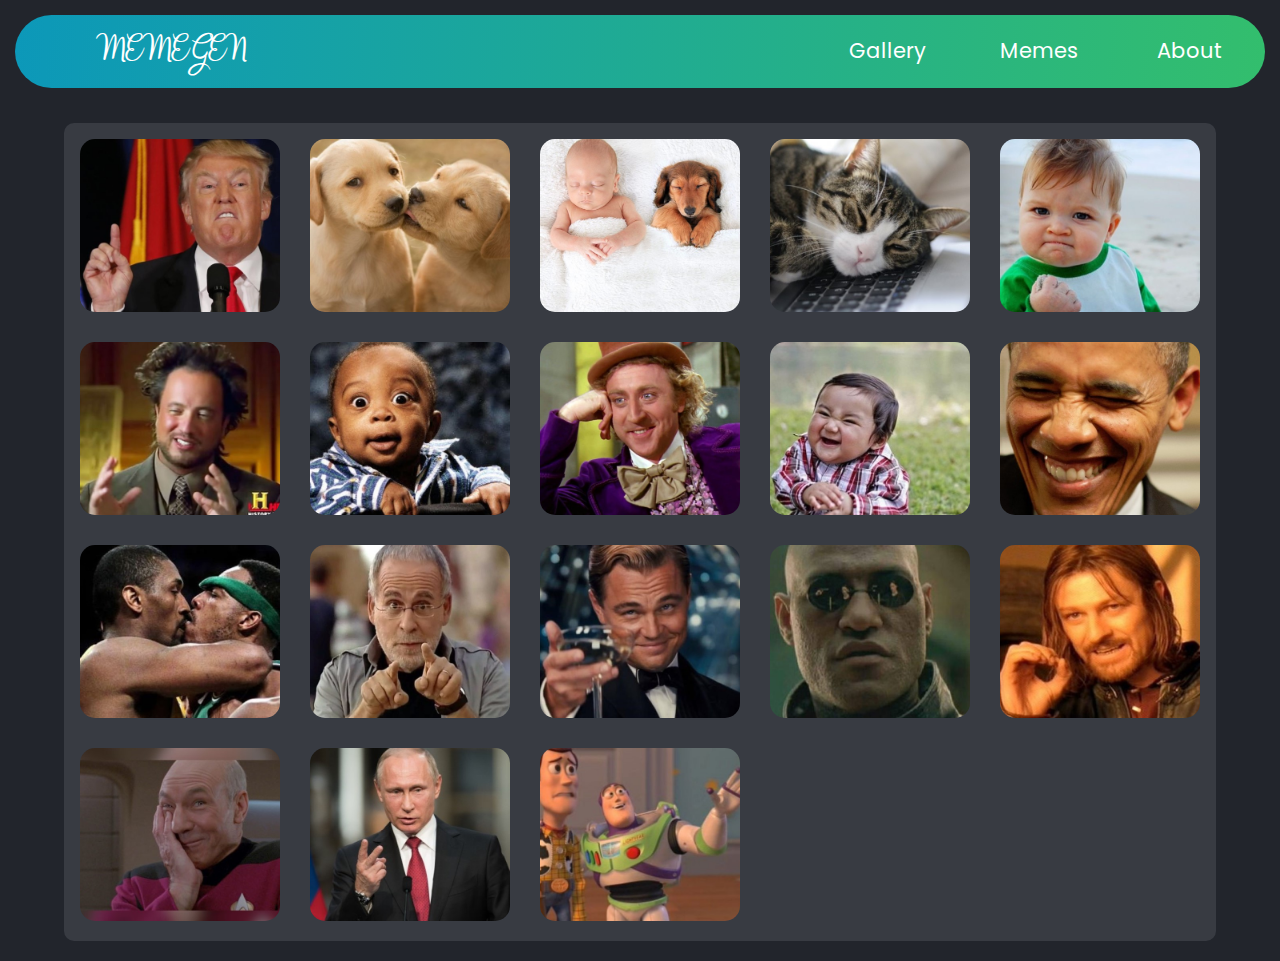
==== index.html @ a35aaf71 "Responsive design" ====
<!DOCTYPE html>
<html lang="en">

<head>
    <meta charset="UTF-8">
    <meta name="viewport" content="width=device-width, initial-scale=1.0">
    <link rel="stylesheet" href="css/style.css">
    <title>Best Meme Generator</title>
</head>

<body onload="onInit()">
    <header>
        <div class="container header-container flex space-between">
            <div class="logo flex">
                MEMEGEN
            </div>
            <button class="hamburger-sign" onclick="toggleMenu()" hidden>☰</button>
            <div class="screen" onclick="toggleMenu()"></div>

            <nav id="nav-menu" class="nav-menu-container">
                <ul class="main-nav clean-list flex">
                    <li>
                        <a href="#gallery">Gallery</a>
                    </li>
                    <li>
                        <a href="#memes">Memes</a>
                    </li>
                    <li>
                        <a href="#about">About</a>
                    </li>
                </ul>
            </nav>
        </div>
    </header>

    <main class="main-section flex align-center">
        <!-- Gallery -->
        <section class="images images-grid" id="gallery">
            <div class="images-grid-container grid-container grid">
            </div>
        </section>

        <!-- Meme Editor -->
        <section class="editor-container" id="editor">
            <div class="editor flex">
                <div class="canvas-container">
                    <canvas id="my-canvas" height="450" width="450"></canvas>
                </div>
                <div class="control-btns-container grid">
                    <label for="user-text"></label>
                    <input type="text" id="user-text" name="user-text" placeholder="Write your text here" required
                        oninput="onUserTextInput(this.value)" />
                    <button class="icon increase-text-icon" onclick="onChangeFontSize(2)"><img
                            src="./icons/increase font - icon.png" /></button>
                    <button class="icon decrease-text-icon" onclick="onChangeFontSize(-2)"><img
                            src="./icons/decrease font - icon.png" /></button>
                    <button class="icon down-arrow-icon" onclick="onChangeTextPosY(3)"><img
                            src="./imgs/down-arrow.svg"></button>
                    <button class="icon up-arrow-icon" onclick="onChangeTextPosY(-3)"><img
                            src="./imgs/long-arrow-pointing-up.svg"></button>
                    <button class="icon switch-line-icon" onclick="onSwitchLine()"><img
                            src="./icons/up-and-down-opposite-double-arrows-side-by-side.png"></button>
                    <button class="icon delete-line-icon" onclick="onDeleteLine()"><img
                            src="./icons/trash.png"></button>
                    <button class="icon add-line-icon" onclick="onAddLine()"><img src="./icons/add.png"></button>
                    <button class="icon download-icon" onclick="onDownloadImg()"><a><img
                                src="./imgs/download.svg"></a></button>
                    <button class="icon save-icon" onclick="onSaveMeme()"><a><img src="./imgs/save.svg"></a></button>
                    <!-- 
                    <label for="text-color"><img src="./icons/paint-board-and-brush.png"></label>
                    <input type="color" id="text-color" name="text-color" onchange="onChangeTextColor(this.value)" /> -->

                    <!-- <button class="icon text-color-icon"><label for="text-color" onclick="onClickTextColorPallete()">
                            <img src="./icons/paint-board-and-brush.png"></label></button>
                    <input type="color" id="text-color" name="text-color" class="hide"
                        onchange="onChangeTextColor(this.value)" /> -->

                    <!-- <button class="icon text-color-icon"><label for="text-color" onclick="onClickingColorPallete()"><img
                                src="./icons/paint-board-and-brush.png"></label>
                        <input type="color" id="text-color" name="text-color" value="#ffffff" class="hide"
                            onchange="onChangeTextColor(this.value)" /></button> -->

                </div>
        </section>

        <!-- Saved Memes -->
        <section class="images images-grid" id="memes">
        </section>

        <!-- About -->
        <section id="about">
            <div class="about-card">
                <div class="team-member">
                    <img class="about-image" src="./imgs/me.jpg">
                    <h4>Shimrit Herbst</h4>
                    <p class="title">Projects Manager</p>
                </div>
            </div>
            <div class="flex align-center">
                <p class="about-description">This is my story... </br>
                    I have managed 8 team members, integrated programmers, statisticians
                    and medical writers. During this period I had to ensure compliance with client requirements and
                    business needs
                    as well as to ensure client satisfaction. I worked directly with clients to ensure deliverables
                    fall within
                    the client scope and budget, ensuring they adhere to quality standards. Starting from the scope
                    of work and
                    budget phase, to requirements and planning (protocol writing, sample size calculations,
                    statistical rationale,
                    project management plan, CRF and database design) through the execution (organizing and
                    participating in
                    client meetings, ongoing monitoring and training before and during the study until a database is
                    closed/locked), until the final statistical/clinical report of a clinical study. Lead several
                    projects
                    simultaneously, and worked with several EDC (Electronic data capture) systems.
                </p>
            </div>
            </div>
        </section>
    </main>

    <footer>
        <section class="container">
            <small>© Coding Academy 2020 - Shimrit Herbst</small>
        </section>
    </footer>

    <script src="./js/services/storage-service.js"></script>
    <script src="./js/services/gallery-service.js"></script>
    <script src="./js/services/meme-service.js"></script>
    <script src="./js/controller.js"></script>
</body>

</html>
---- css/style.css ----
@font-face {
    font-family: 'Poppins';
    src: url('../fonts/Poppins-Regular.ttf');
}

@font-face {
    font-family: 'Countryside';
    src: url('../fonts/Countryside\ Personal\ Use.ttf');
}

body {
    margin: 0;
    background-color: #22252c;
}


.hide {
    display: none;
}

.grid {
    display: grid;
}

img {
    height: 100%;
    width: 100%;
    object-fit: cover;
}

/* Layout */

.header-container {
    height: 73px;
    background-color: #5970c1;
    font-family: Poppins;
    font-size: 1.312rem;
    background-image: linear-gradient(-86deg, #33be6d 0%, #0c98b9 100%);
    border-radius: 80px;
    margin: 15px;
}

.main-section {
    font-family: Impact, Haettenschweiler, 'Arial Narrow Bold', sans-serif;
}

section {
    display: none;
}

section:target {
    display: block;
}

/* Components */

/* Header */

.container .logo {
    display: flex;
    align-items: center;
    font-family: Countryside;
    font-size: 1.375rem;
    color: white;
    padding-inline-start: 5.062rem;
}

.header-container .main-nav a {
    display: flex;
    justify-content: center;
    align-items: center;
    /* height: 130px; */
    width: 111px;
    border-radius: 15px;
    margin: 20px;
    text-decoration: none;
    color: white;
    font-weight: 500;
}

.header-container .main-nav a:hover {
    background-color: white;
    color: #21ac91;
}

.header-container .main-nav a:active,
.header-container .main-nav a:focus {
    background-color: white;
    color: #21ac91;
    box-shadow: 0 0 #1d1d1d, inset 0 -6px 0 white;
}

.toggle-menu-btn {
    background: none;
    border: none;
    color: #fff;
    font-size: 1.75rem;
    padding: 20px;
    display: none;
}

.toggle-menu-screen {
    display: none;
    position: fixed;
    width: 100vw;
    height: 100vh;
    left: 0;
    top: 0;
    background: rgba(42, 42, 42, 0.6);
    z-index: 100;
    opacity: 0;
    visibility: hidden;
    cursor: pointer;
    transition: opacity .5s;
}

.open .toggle-menu-screen {
    visibility: visible;
    opacity: 1;
}

.fa {
    display: inline-block;
    font-family: fontawesome;
    font-size: inherit;
    text-rendering: auto;
    -webkit-font-smoothing: antialiased;
    -moz-osx-font-smoothing: grayscale;
}

/* Footer*/

footer {
    font-family: Poppins;
    position: fixed;
    left: 0;
    bottom: 0;
    width: 100%;
    /* height: 60px; */
    background-color: lightgray;
    color: black;
    text-align: center;
}

/* Main */

.main-section {
    width: 100%;
    height: 100%;
}

/* Images-Gallery */

.images-grid {
    /* display: flex; */
    background-color: #383b42;
    border-radius: 10px;
    margin: 20px auto;
}

.grid-container {
    grid-template-columns: repeat(5, 1fr);
    grid-auto-rows: 1fr;
    grid-column-gap: 30px;
    grid-row-gap: 26px;
    margin: 16px;
}

.main-section .grid-container .img {
    cursor: pointer;
    width: 200px;
    height: 173px;
    object-fit: cover;
    border-radius: 15px;
    grid-column: span 1;
    grid-row: span 1;
}

.main-section .images-grid-container .img:hover {
    box-shadow: 9px 10px 35px -5px rgba(255, 255, 255, 1);
}

/* Editor-Canvas */

.editor-container {
    width: fit-content;
    height: fit-content;
    margin: 15px auto;
    /* background-color: #383b42; */
    border-radius: 10px;
}

.control-btns-container {
    grid-template-columns: repeat(7, 1fr);
    grid-template-rows: repeat(6, 1fr);
    gap: 1.725rem;
    margin: 0 22px;
    background-color: #383b42;
    border-radius: 30px;
    padding-top: 10px;
    height: 452px;
}

#user-text {
    grid-column: 2 / 7;
    grid-row: 1 / 1;
    padding: 10px;
    font-size: 1rem;
    text-align: center;
    height: 1.8rem;
    border-radius: 28px;
    align-self: center;
}

.control-btns-container .icon {
    height: 2.5rem;
    width: 2.5rem;
    border-radius: 10px;
    cursor: pointer;
    align-self: center;
    justify-self: center;
}

.control-btns-container .increase-text-icon {
    grid-column: 3 / span 1;
    grid-row: 3 / span 1;
}

.control-btns-container .decrease-text-icon {
    grid-column: 4 / span 1;
    grid-row: 3 / span 1;
}

.control-btns-container .down-arrow-icon {
    grid-column: 3 / span 1;
    grid-row: 4 / span 1;
}

.control-btns-container .up-arrow-icon {
    grid-column: 4 / span 1;
    grid-row: 4 / span 1;
}

.control-btns-container .switch-line-icon {
    background-image: linear-gradient(-38deg, #66c4dc 0%, #40b1ce 50%, #0c98bb 100%);
    grid-column: 3 / span 1;
    grid-row: 2 / span 1;
    color: white;
}

.control-btns-container .delete-line-icon {
    background-image: linear-gradient(-38deg, #cf1d37 0%, #cf1d37 1%, #f05036 100%);
    grid-column: 5 / span 1;
    grid-row: 2 / span 1;
}

.control-btns-container .add-line-icon {
    background-image: linear-gradient(-38deg, #42eb5c 0%, #37b34a 100%);
    grid-column: 4 / span 1;
    grid-row: 2 / span 1;
}

.control-btns-container .download-icon {
    background-color: #8f44bb;
    grid-column: 3 / span 1;
    grid-row: 5 / span 1;
}

.control-btns-container .save-icon {
    background-color: #1e7cd3;
    grid-column: 4 / span 1;
    grid-row: 5 / span 1;
}

.control-btns-container .text-color-icon {
    grid-column: 5 / span 1;
    grid-row: 3 / span 1;
}

.editor-container .control-btns-container img {
    width: 1.25rem;
    height: 1.25rem;
}

#my-canvas {
    border-radius: 30px;
    border: 6px solid rgba(235, 238, 243, 0.09);
    margin: 0 22px;
}

/* About */

#about {
    color: white;
    background-color: #383b42;
    font-family: Poppins;
    font-size: 1.312rem;
    text-align: center;
    width: 50%;
    margin: 20px auto;
    border-radius: 14px;
}

.about-image {
    width: 15rem;
    height: 15rem;
    border-radius: 50%;
}

.about-card .team-member h4 {
    margin-bottom: 0;
    font-size: 1.6rem;
}

.about-card .team-member title {
    margin-top: 0;
}

#about .about-description {
    width: 41.875rem;
}

/*screen*/

.screen {
    position: fixed;
    width: 100%;
    height: 100%;
    top: 68px;
    left: 0;
    background-color: #e1e0e0;
    opacity: 0.7;
    cursor: pointer;
    visibility: hidden;
    transition: opacity .8s;
}

body.menu-open .screen {
    visibility: visible;
    opacity: 0.7;
}

/* Saved Meme Gallery */

#memes {
    color: white;
    text-align: center;
    font-family: Poppins;
    font-size: 1.312rem;
}

#memes .memes-grid-container img {
    height: 250px;
    width: 250px;
    cursor: auto;
}

/* Helpers */

/* flex helpers */

.flex {
    display: flex;
}

.flex.space-between {
    justify-content: space-between;
}

.flex.align-center {
    align-items: center;
    justify-content: center;
}

/* list-helpers */

.clean-list {
    list-style-type: none;
    margin: 0;
    padding: 0;
}

@media (max-width: 520px) {
    .container .logo {
        padding-inline-start: 0.6rem;
    }

    .hamburger-sign {
        display: block;
        width: 50px;
        height: 50px;
        font-size: 1.062rem;
        border-radius: 50%;
        position: absolute;
        right: 15px;
        top: 7px;
    }

    .header-container {
        height: 70px;
        width: 100%;
        margin: 0;
        margin-bottom: 17px;
        border-radius: 0;
    }

    .header-container .main-nav {
        z-index: 1;
        background-image: linear-gradient(-86deg, #33be6d 0%, #0c98b9 100%);
        position: fixed;
        flex-direction: column;
        top: 68px;
        right: 0;
        width: 100%;
        text-align: center;
        transform: translateY(-180%);
        transition: transform .8s;
    }

    body.menu-open .main-nav {
        transform: translateX(0);
        transition: transform .8s;
    }

    .header-container .main-nav a {
        color: black;
        font-size: 1.8rem;
        width: 90%;
        box-shadow: 2px 6px 21px -2px rgba(0, 0, 0, 0.75);
        border-top: 2px solid white;
        border-bottom: 2px solid white;
    }

    .header-container .main-nav a:first-child {
        border-bottom: none;
        border-top: 2px solid white;
    }

    .header-container .main-nav a:last-child {
        border-top: none;
    }

    .header-container .main-nav a:hover {
        color: grey;
        box-shadow: none;
        background-color: rgba(229, 229, 229, 0.56);
    }

    .main-section .grid-container .img {
        width: 200px;
        height: 200px;
        object-fit: cover;
        border-radius: 15px;
        align-self: center;
        justify-self: center;
    }

    .grid-container {
        grid-template-columns: repeat(2, 1fr);
        grid-auto-rows: 1fr;
        padding: 10px;
    }

    .editor-container .editor {
        flex-direction: column;
        text-align: center;
    }

    .control-btns-container {
        width: 100vw;
        grid-template-rows: repeat(5, 1fr);
        gap: 0;
    }

    #my-canvas {
        width: 90vw;
    }
}

@media (max-width: 420px) {
    .grid-container {
        grid-template-columns: repeat(auto-fit, minmax(200px, 1fr));
    }

    .header-container .main-nav {
        top: 58px;
        right: 0;
        /* height: 28vh; */
        width: 100%;
        text-align: center;
        transform: translateY(-180%);
        transition: transform .8s;
    }

    #about {
        font-size: 1.312rem;
        width: 80%;
    }
}
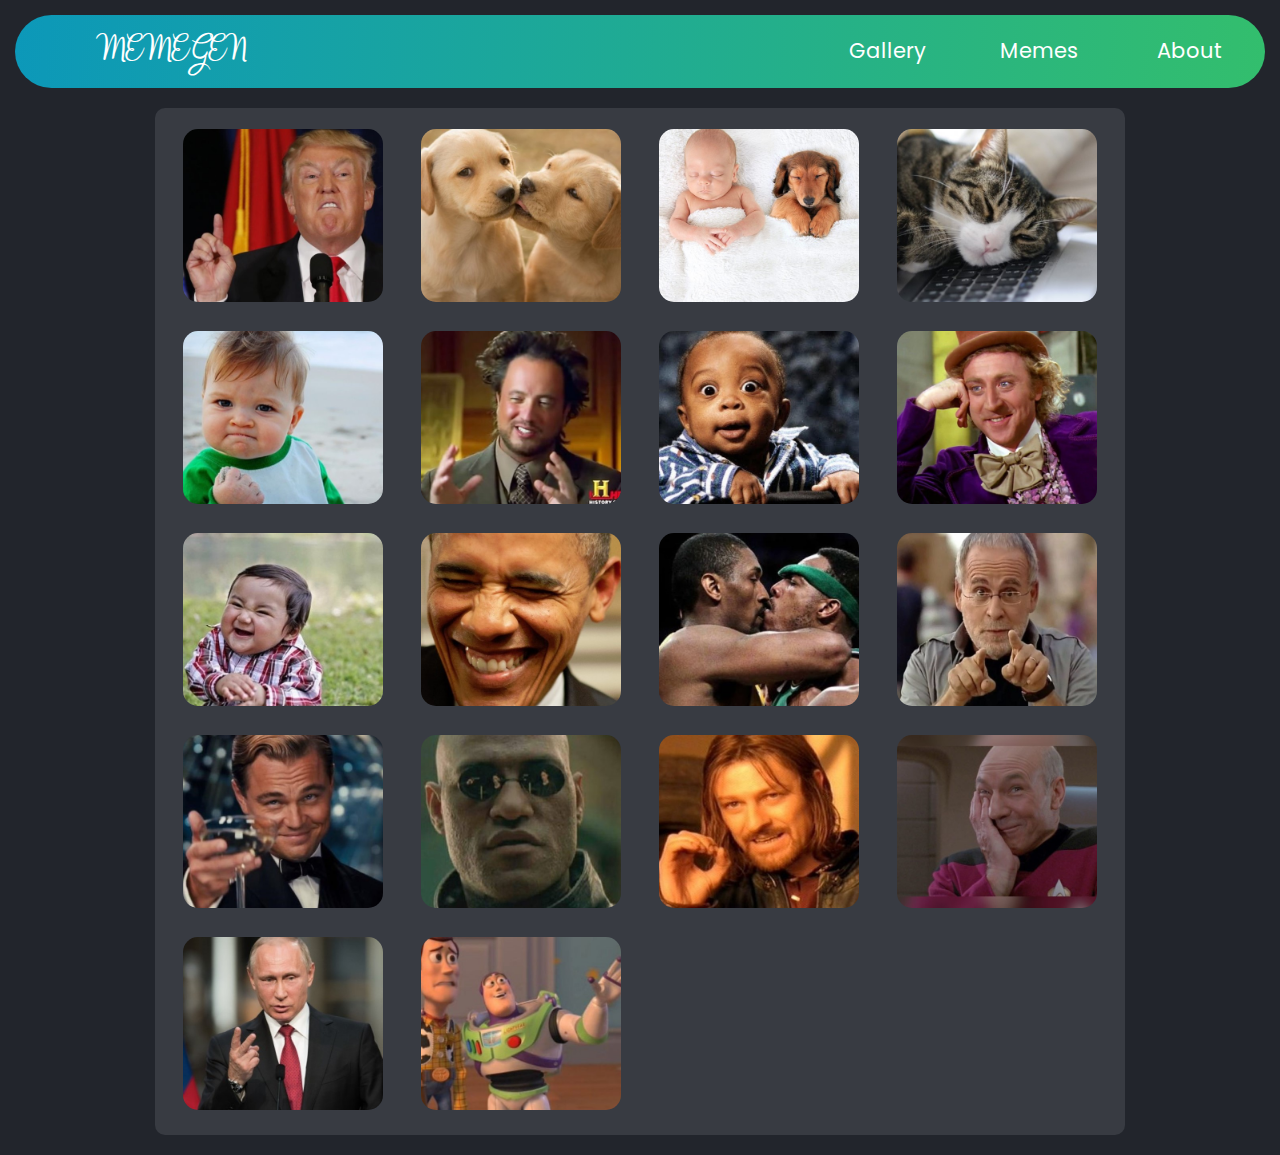
==== commit dc03cd6b: "Fix gallery grid responsiveness and editor grid" ====
--- a/index.html
+++ b/index.html
@@ -20,20 +20,20 @@
             <nav id="nav-menu" class="nav-menu-container">
                 <ul class="main-nav clean-list flex">
                     <li>
-                        <a href="#gallery">Gallery</a>
+                        <a href="#gallery" onclick="toggleMenu()">Gallery</a>
                     </li>
                     <li>
-                        <a href="#memes">Memes</a>
+                        <a href="#memes" onclick="toggleMenu()">Memes</a>
                     </li>
                     <li>
-                        <a href="#about">About</a>
+                        <a href="#about" onclick="toggleMenu()">About</a>
                     </li>
                 </ul>
             </nav>
         </div>
     </header>
 
-    <main class="main-section flex align-center">
+    <main class="main-section align-center">
         <!-- Gallery -->
         <section class="images images-grid" id="gallery">
             <div class="images-grid-container grid-container grid">
@@ -50,36 +50,46 @@
                     <label for="user-text"></label>
                     <input type="text" id="user-text" name="user-text" placeholder="Write your text here" required
                         oninput="onUserTextInput(this.value)" />
-                    <button class="icon increase-text-icon" onclick="onChangeFontSize(2)"><img
+
+                    <button class="icon increase-text-icon" title="Increase font size" onclick="onChangeFontSize(2)"><img
                             src="./icons/increase font - icon.png" /></button>
-                    <button class="icon decrease-text-icon" onclick="onChangeFontSize(-2)"><img
+
+                    <button class="icon decrease-text-icon" title="Decrease font size" onclick="onChangeFontSize(-2)"><img
                             src="./icons/decrease font - icon.png" /></button>
-                    <button class="icon down-arrow-icon" onclick="onChangeTextPosY(3)"><img
+
+                    <button class="icon down-arrow-icon" title="Move line down" onclick="onChangeTextPosY(3)"><img
                             src="./imgs/down-arrow.svg"></button>
-                    <button class="icon up-arrow-icon" onclick="onChangeTextPosY(-3)"><img
+
+                    <button class="icon up-arrow-icon" title="Move line up" onclick="onChangeTextPosY(-3)"><img
                             src="./imgs/long-arrow-pointing-up.svg"></button>
-                    <button class="icon switch-line-icon" onclick="onSwitchLine()"><img
+
+                    <button class="icon switch-line-icon" title="Switch to select other line" onclick="onSwitchLine()"><img
                             src="./icons/up-and-down-opposite-double-arrows-side-by-side.png"></button>
-                    <button class="icon delete-line-icon" onclick="onDeleteLine()"><img
+
+                    <button class="icon delete-line-icon" title="Delete line" onclick="onDeleteLine()"><img
                             src="./icons/trash.png"></button>
-                    <button class="icon add-line-icon" onclick="onAddLine()"><img src="./icons/add.png"></button>
-                    <button class="icon download-icon" onclick="onDownloadImg()"><a><img
+
+                    <button class="icon add-line-icon" title="Add new line" onclick="onAddLine()"><img src="./icons/add.png"></button>
+
+                    <button class="icon download-icon" title="Download" onclick="onDownloadImg()"><a><img
                                 src="./imgs/download.svg"></a></button>
-                    <button class="icon save-icon" onclick="onSaveMeme()"><a><img src="./imgs/save.svg"></a></button>
-                    <!-- 
-                    <label for="text-color"><img src="./icons/paint-board-and-brush.png"></label>
-                    <input type="color" id="text-color" name="text-color" onchange="onChangeTextColor(this.value)" /> -->
 
-                    <!-- <button class="icon text-color-icon"><label for="text-color" onclick="onClickTextColorPallete()">
-                            <img src="./icons/paint-board-and-brush.png"></label></button>
-                    <input type="color" id="text-color" name="text-color" class="hide"
-                        onchange="onChangeTextColor(this.value)" /> -->
+                    <button class="icon save-icon" title="Save" onclick="onSaveMeme()"><a><img src="./imgs/save.svg"></a></button>
 
-                    <!-- <button class="icon text-color-icon"><label for="text-color" onclick="onClickingColorPallete()"><img
-                                src="./icons/paint-board-and-brush.png"></label>
-                        <input type="color" id="text-color" name="text-color" value="#ffffff" class="hide"
-                            onchange="onChangeTextColor(this.value)" /></button> -->
+                    <button class="icon align-left-icon" title="Align left" onclick="onChangeAlign('left')"><img
+                            src="./icons/align-to-left.png" /></button>
 
+                    <button class="icon align-center-icon" title="Align center" onclick="onChangeAlign('center')"><img
+                            src="./icons/center-text-alignment.png" /></button>
+
+                    <button class="icon align-right-icon" title="Align right" onclick="onChangeAlign('right')"><img
+                            src="./icons/align-to-right.png" /></button>
+
+                    <input class="icon stroke-color-icon" title="Outline color" type="color" id="stroke-color" name="stroke-color"
+                        oninput="onChangeStrokeColor(this.value)" value="#000000" />
+
+                    <input class="icon fill-color-icon" title="Text color" type="color" id="fill-color" name="fill-color"
+                        oninput="onChangeFillColor(this.value)" value="#ffffff" />
                 </div>
         </section>
 
@@ -131,4 +141,4 @@
     <script src="./js/controller.js"></script>
 </body>
 
-</html>+</html>
--- a/css/style.css
+++ b/css/style.css
@@ -42,6 +42,7 @@
 
 .main-section {
     font-family: Impact, Haettenschweiler, 'Arial Narrow Bold', sans-serif;
+    margin: auto;
 }
 
 section {
@@ -69,7 +70,6 @@
     display: flex;
     justify-content: center;
     align-items: center;
-    /* height: 130px; */
     width: 111px;
     border-radius: 15px;
     margin: 20px;
@@ -136,7 +136,6 @@
     left: 0;
     bottom: 0;
     width: 100%;
-    /* height: 60px; */
     background-color: lightgray;
     color: black;
     text-align: center;
@@ -152,18 +151,22 @@
 /* Images-Gallery */
 
 .images-grid {
-    /* display: flex; */
     background-color: #383b42;
     border-radius: 10px;
     margin: 20px auto;
+    padding: 5px;
+    max-width: 75%;
 }
 
 .grid-container {
-    grid-template-columns: repeat(5, 1fr);
-    grid-auto-rows: 1fr;
-    grid-column-gap: 30px;
-    grid-row-gap: 26px;
+    grid-template-columns: repeat(auto-fit, minmax(200px, 1fr));
+    grid-column-gap: 1.562rem;
+    grid-row-gap: 1.562rem;
     margin: 16px;
+}
+
+.main-section .grid-container a {
+    justify-self: center;
 }
 
 .main-section .grid-container .img {
@@ -186,23 +189,22 @@
     width: fit-content;
     height: fit-content;
     margin: 15px auto;
-    /* background-color: #383b42; */
     border-radius: 10px;
 }
 
 .control-btns-container {
-    grid-template-columns: repeat(7, 1fr);
-    grid-template-rows: repeat(6, 1fr);
-    gap: 1.725rem;
+    grid-template-columns: repeat(4, 1fr);
+    grid-template-rows: repeat(5, 1fr);
+    gap: 0.5rem;
     margin: 0 22px;
     background-color: #383b42;
     border-radius: 30px;
-    padding-top: 10px;
-    height: 452px;
+    padding: 0 1.1rem;
+    flex: 1;
 }
 
 #user-text {
-    grid-column: 2 / 7;
+    grid-column: span 5;
     grid-row: 1 / 1;
     padding: 10px;
     font-size: 1rem;
@@ -210,89 +212,112 @@
     height: 1.8rem;
     border-radius: 28px;
     align-self: center;
+    margin: 0 10px;
 }
 
 .control-btns-container .icon {
-    height: 2.5rem;
-    width: 2.5rem;
+    height: 3rem;
+    width: 3rem;
     border-radius: 10px;
     cursor: pointer;
-    align-self: center;
+    /* align-self: center; */
     justify-self: center;
 }
 
+.control-btns-container .switch-line-icon {
+    background-image: linear-gradient(-38deg, #66c4dc 0%, #40b1ce 50%, #0c98bb 100%);
+    grid-column: 2 / span 1;
+    grid-row: 2 / span 1;
+    color: white;
+}
+
+.control-btns-container .add-line-icon {
+    background-image: linear-gradient(-38deg, #42eb5c 0%, #37b34a 100%);
+    grid-column: 3 / span 1;
+    grid-row: 2 / span 1;
+}
+
+.control-btns-container .delete-line-icon {
+    background-image: linear-gradient(-38deg, #cf1d37 0%, #cf1d37 1%, #f05036 100%);
+    grid-column: 4 / span 1;
+    grid-row: 2 / span 1;
+}
+
 .control-btns-container .increase-text-icon {
+    grid-column: 1 / span 1;
+    grid-row: 3 / span 1;
+}
+
+.control-btns-container .decrease-text-icon {
+    grid-column: 2 / span 1;
+    grid-row: 3 / span 1;
+}
+
+.control-btns-container .align-left-icon {
     grid-column: 3 / span 1;
     grid-row: 3 / span 1;
 }
 
-.control-btns-container .decrease-text-icon {
+.control-btns-container .align-center-icon {
     grid-column: 4 / span 1;
     grid-row: 3 / span 1;
 }
 
+.control-btns-container .align-right-icon {
+    grid-column: 5 / span 1;
+    grid-row: 3 / span 1;
+}
+
+.control-btns-container .stroke-color-icon {
+    grid-column: 1 / span 1;
+    grid-row: 4 / span 1;
+}
+
+.control-btns-container .fill-color-icon {
+    grid-column: 2 / span 1;
+    grid-row: 4 / span 1;
+}
+
 .control-btns-container .down-arrow-icon {
-    grid-column: 3 / span 1;
-    grid-row: 4 / span 1;
-}
-
-.control-btns-container .up-arrow-icon {
     grid-column: 4 / span 1;
     grid-row: 4 / span 1;
 }
 
-.control-btns-container .switch-line-icon {
-    background-image: linear-gradient(-38deg, #66c4dc 0%, #40b1ce 50%, #0c98bb 100%);
-    grid-column: 3 / span 1;
-    grid-row: 2 / span 1;
-    color: white;
-}
-
-.control-btns-container .delete-line-icon {
-    background-image: linear-gradient(-38deg, #cf1d37 0%, #cf1d37 1%, #f05036 100%);
+.control-btns-container .up-arrow-icon {
     grid-column: 5 / span 1;
-    grid-row: 2 / span 1;
-}
-
-.control-btns-container .add-line-icon {
-    background-image: linear-gradient(-38deg, #42eb5c 0%, #37b34a 100%);
-    grid-column: 4 / span 1;
-    grid-row: 2 / span 1;
+    grid-row: 4 / span 1;
 }
 
 .control-btns-container .download-icon {
     background-color: #8f44bb;
-    grid-column: 3 / span 1;
+    grid-column: 1 / span 2;
     grid-row: 5 / span 1;
+    width: 128px;
 }
 
 .control-btns-container .save-icon {
     background-color: #1e7cd3;
-    grid-column: 4 / span 1;
+    grid-column: 4 / span 2;
     grid-row: 5 / span 1;
-}
-
-.control-btns-container .text-color-icon {
-    grid-column: 5 / span 1;
-    grid-row: 3 / span 1;
+    width: 128px;
 }
 
 .editor-container .control-btns-container img {
-    width: 1.25rem;
-    height: 1.25rem;
+    width: 1.875rem;
+    height: 1.875rem;
 }
 
 #my-canvas {
     border-radius: 30px;
     border: 6px solid rgba(235, 238, 243, 0.09);
     margin: 0 22px;
+    flex: 1;
 }
 
 /* About */
 
 #about {
     color: white;
-    background-color: #383b42;
     font-family: Poppins;
     font-size: 1.312rem;
     text-align: center;
@@ -301,6 +326,12 @@
     border-radius: 14px;
 }
 
+.about-card .team-member {
+    background-color: #383b42;
+    border-radius: 17px;
+    padding: 10px;
+}
+
 .about-image {
     width: 15rem;
     height: 15rem;
@@ -312,12 +343,17 @@
     font-size: 1.6rem;
 }
 
-.about-card .team-member title {
-    margin-top: 0;
+.about-card .team-member .title {
+    margin: 0;
 }
 
 #about .about-description {
-    width: 41.875rem;
+    padding: 12px 21px;
+    text-align: start;
+    font-size: 1rem;
+    background-color: #383b42;
+    border-radius: 17px;
+    margin: 20px 0;
 }
 
 /*screen*/
@@ -380,6 +416,15 @@
     padding: 0;
 }
 
+
+@media (max-width: 1064px) {
+    .editor-container .editor {
+        flex-direction: column;
+        text-align: center;
+    }
+}
+
+
 @media (max-width: 520px) {
     .container .logo {
         padding-inline-start: 0.6rem;
@@ -456,7 +501,7 @@
     }
 
     .grid-container {
-        grid-template-columns: repeat(2, 1fr);
+        /* grid-template-columns: repeat(2, 1fr); */
         grid-auto-rows: 1fr;
         padding: 10px;
     }
@@ -467,9 +512,67 @@
     }
 
     .control-btns-container {
-        width: 100vw;
-        grid-template-rows: repeat(5, 1fr);
-        gap: 0;
+        width: 93vw;
+        grid-template-rows: repeat(4, 1fr);
+        gap: 0.75rem;
+        padding: 10px 0;
+        margin-left: 22px;
+        margin-right: 0;
+        margin-top: 12px;
+        flex: 1;
+    }
+
+    .control-btns-container .increase-text-icon {
+        grid-column: 1 / span 1;
+        grid-row: 3 / span 1;
+    }
+
+    .control-btns-container .decrease-text-icon {
+        grid-column: 2 / span 1;
+        grid-row: 3 / span 1;
+    }
+
+    .control-btns-container .down-arrow-icon {
+        grid-column: 4 / span 1;
+        grid-row: 4 / span 1;
+    }
+
+    .control-btns-container .up-arrow-icon {
+        grid-column: 5 / span 1;
+        grid-row: 4 / span 1;
+    }
+
+    .control-btns-container .switch-line-icon {
+        background-image: linear-gradient(-38deg, #66c4dc 0%, #40b1ce 50%, #0c98bb 100%);
+        grid-column: 1 / span 1;
+        grid-row: 2 / span 1;
+        color: white;
+    }
+
+    .control-btns-container .add-line-icon {
+        background-image: linear-gradient(-38deg, #42eb5c 0%, #37b34a 100%);
+        grid-column: 2 / span 1;
+        grid-row: 2 / span 1;
+    }
+
+    .control-btns-container .delete-line-icon {
+        background-image: linear-gradient(-38deg, #cf1d37 0%, #cf1d37 1%, #f05036 100%);
+        grid-column: 3 / span 1;
+        grid-row: 2 / span 1;
+    }
+
+    .control-btns-container .download-icon {
+        background-color: #8f44bb;
+        grid-column: 4 / span 1;
+        grid-row: 2 / span 1;
+        width: unset;
+    }
+
+    .control-btns-container .save-icon {
+        background-color: #1e7cd3;
+        grid-column: 5 / span 1;
+        grid-row: 2 / span 1;
+        width: unset;
     }
 
     #my-canvas {
@@ -485,7 +588,6 @@
     .header-container .main-nav {
         top: 58px;
         right: 0;
-        /* height: 28vh; */
         width: 100%;
         text-align: center;
         transform: translateY(-180%);
